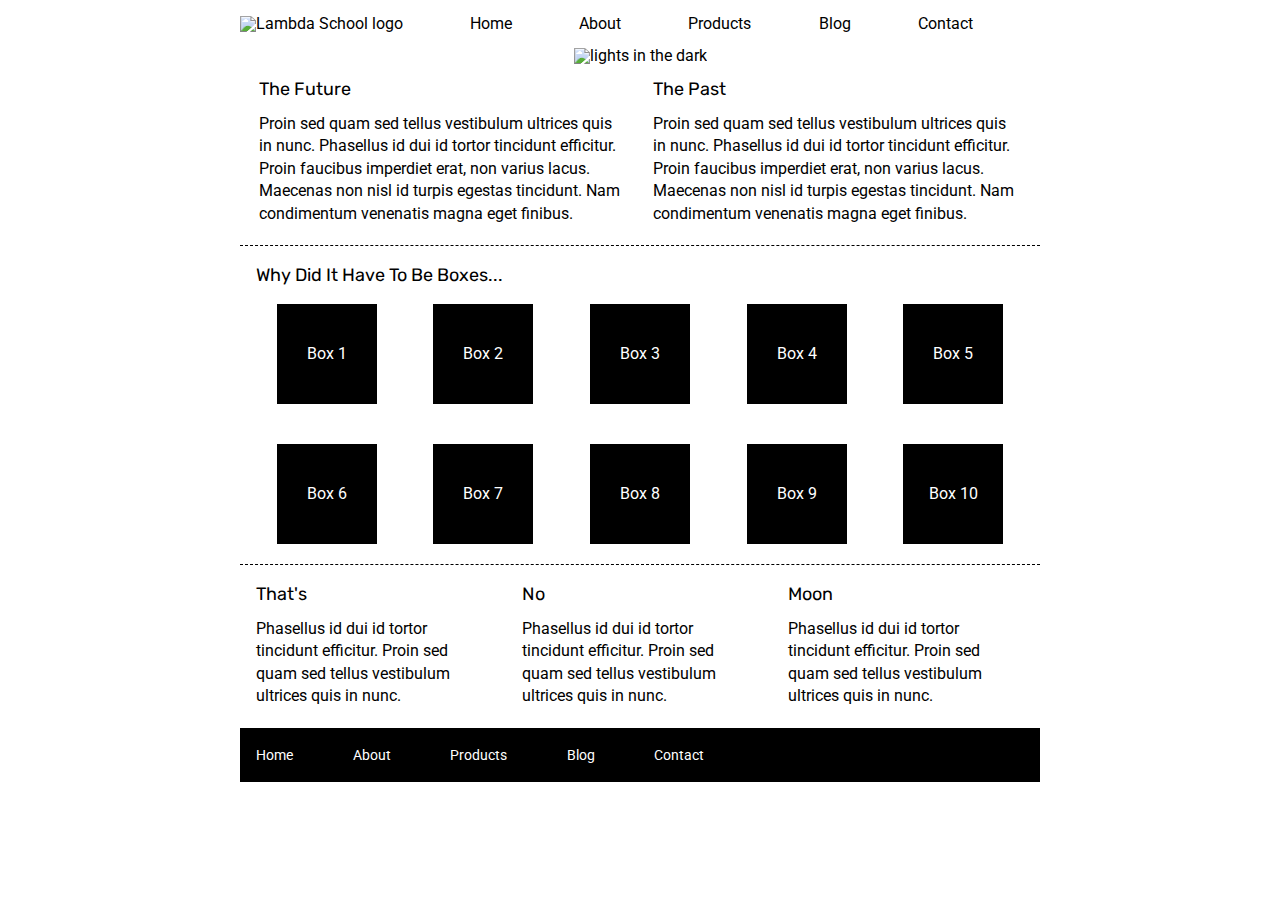
==== index.html @ 0f7d9eb4 "Add header and navigation" ====
<!doctype html>

<html lang="en">
<head>
  <meta charset="utf-8">

  <title>Sprint Challenge - Home</title>

  <link href="https://fonts.googleapis.com/css?family=Roboto|Rubik" rel="stylesheet">
  <link rel="stylesheet" href="css/index.css">

</head>

<body>
    

    <div class="container">
        <header>
            <section class="first">
            <div class ="logo">
                <img src="img/lambda-black.png" alt="Lambda School logo">
            </div>
            <div class="links">
                <nav>
            
                <a href="#home">Home</a>
                <a href="/about.html">About</a>
                <a href="#product">Products</a>
                <a href="#blog">Blog</a>
                <a href="#contact">Contact</a>
               </nav>
             </div>
            </section>
        
          <div class="topimage">
            <img src="img/jumbo.jpg" alt="lights in the dark">
        </div>
    </header>
        <section class="top-content">
            <div class="text-container">
                <h2>The Future</h2>
                <p>Proin sed quam sed tellus vestibulum ultrices quis in nunc. Phasellus id dui id tortor tincidunt efficitur. Proin faucibus imperdiet erat, non varius lacus. Maecenas non nisl id turpis egestas tincidunt. Nam condimentum venenatis magna eget finibus.</p>
            </div>
            <div class="text-container">
                <h2>The Past</h2>
                <p>Proin sed quam sed tellus vestibulum ultrices quis in nunc. Phasellus id dui id tortor tincidunt efficitur. Proin faucibus imperdiet erat, non varius lacus. Maecenas non nisl id turpis egestas tincidunt. Nam condimentum venenatis magna eget finibus.</p>
            </div>
        </section>
        
        <section class="middle-content">
        
            <h2>Why Did It Have To Be Boxes...</h2>
            
            <div class="boxes">
                <div class="box">Box 1</div>
                <div class="box">Box 2</div>
                <div class="box">Box 3</div>
                <div class="box">Box 4</div>
                <div class="box">Box 5</div>
                <div class="box">Box 6</div>
                <div class="box">Box 7</div>
                <div class="box">Box 8</div>
                <div class="box">Box 9</div>
                <div class="box">Box 10</div>
            </div>
        
        </section>

        <section class="bottom-content">

            <div class="text-container">
                <h2>That's</h2>
                <p>Phasellus id dui id tortor tincidunt efficitur. Proin sed quam sed tellus vestibulum ultrices quis in nunc.</p>
            </div>
            <div class="text-container">
                <h2>No</h2>
                <p>Phasellus id dui id tortor tincidunt efficitur. Proin sed quam sed tellus vestibulum ultrices quis in nunc.</p>
            </div>
            <div class="text-container">
                <h2>Moon</h2>
                <p>Phasellus id dui id tortor tincidunt efficitur. Proin sed quam sed tellus vestibulum ultrices quis in nunc.</p>
            </div>

        </section>
        
        <footer>
            <nav>
                <a href="#">Home</a>
                <a href="#">About</a>
                <a href="#">Products</a>
                <a href="#">Blog</a>
                <a href="#">Contact</a>
            </nav>
        </footer>
    </div><!-- container -->        
</body>
</html>
---- css/index.css ----
/* http://meyerweb.com/eric/tools/css/reset/ 
   v2.0 | 20110126
   License: none (public domain)
*/

html, body, div, span, applet, object, iframe,
h1, h2, h3, h4, h5, h6, p, blockquote, pre,
a, abbr, acronym, address, big, cite, code,
del, dfn, em, img, ins, kbd, q, s, samp,
small, strike, strong, sub, sup, tt, var,
b, u, i, center,
dl, dt, dd, ol, ul, li,
fieldset, form, label, legend,
table, caption, tbody, tfoot, thead, tr, th, td,
article, aside, canvas, details, embed, 
figure, figcaption, footer, header, hgroup, 
menu, nav, output, ruby, section, summary,
time, mark, audio, video {
	margin: 0;
	padding: 0;
	border: 0;
	font-size: 100%;
	font: inherit;
	vertical-align: baseline;
}
/* HTML5 display-role reset for older browsers */
article, aside, details, figcaption, figure, 
footer, header, hgroup, menu, nav, section {
	display: block;
}
body {
	line-height: 1;
}
ol, ul {
	list-style: none;
}
blockquote, q {
	quotes: none;
}
blockquote:before, blockquote:after,
q:before, q:after {
	content: '';
	content: none;
}
table {
	border-collapse: collapse;
	border-spacing: 0;
}

* {
    box-sizing: border-box;
}


html, body {
    height: 100%;
    font-family: 'Roboto', sans-serif;
}

h1, h2, h3, h4, h5 {
    font-size: 18px;
    margin-bottom: 15px;
    font-family: 'Rubik', sans-serif;
}

p {
    line-height: 1.4;
}
header .links {
    flex: 1;
    /* background-color: green; */
    display: flex;
    flex-direction: row;
    align-items: stretch;
}
header .links a {
    color: black;
    text-decoration: none;
}
header .links a:hover {
    text-decoration: underline;
}
nav {
    display: flex;
    flex: 1;
    flex-direction: row;
    align-items: center;
    /* background-color: orange; */
}

.first {
    display: flex;
    flex-direction: row;
    align-items: stretch;
    margin-bottom: 2%;
    margin-top: 2%;
}


.links nav{
        width:50%;
        display:flex;
        align-items:right;
        justify-content: space-evenly;

}

   
.topimage{
    display:flex;
    justify-content: center;
    margin-bottom: 2%;
}


.container {
    width: 800px;
    margin: 0 auto;
}

.top-content {
    display: flex;
    flex-wrap: wrap;
    justify-content: space-evenly;
    margin-bottom: 20px;
    border-bottom: 1px dashed black;
}

.top-content .text-container {
    width: 48%;
    padding: 0 1%;
    padding-bottom: 20px;  
}

.middle-content {
    margin-bottom: 20px;
    border-bottom: 1px dashed black;
}

.middle-content h2 {
    padding: 0 2%;
    margin-bottom: 0;
}

.middle-content .boxes {
    display: flex;
    flex-wrap: wrap;
    justify-content: space-evenly;
}

.middle-content .boxes .box {
    width: 12.5%;
    height: 100px;
    background: black;
    margin: 20px 2.5%;
    color: white;
    display: flex;
    align-items: center;
    justify-content: center;
}

.bottom-content {
    display: flex;
    margin: 0 2% 20px;
    justify-content: space-around;
}

.bottom-content .text-container {
    padding-right: 4%;
}

.bottom-content .text-container:last-child {
    padding-right: 0;
}

footer {
    width: 100%;
    background: black;
}

footer nav {
    width: 60%;
    display: flex;
    justify-content: space-between;
    align-items: center;
    padding: 20px 2%;
    font-size: 14px;
}

footer nav a {
    color: white;
    text-decoration: none;
}
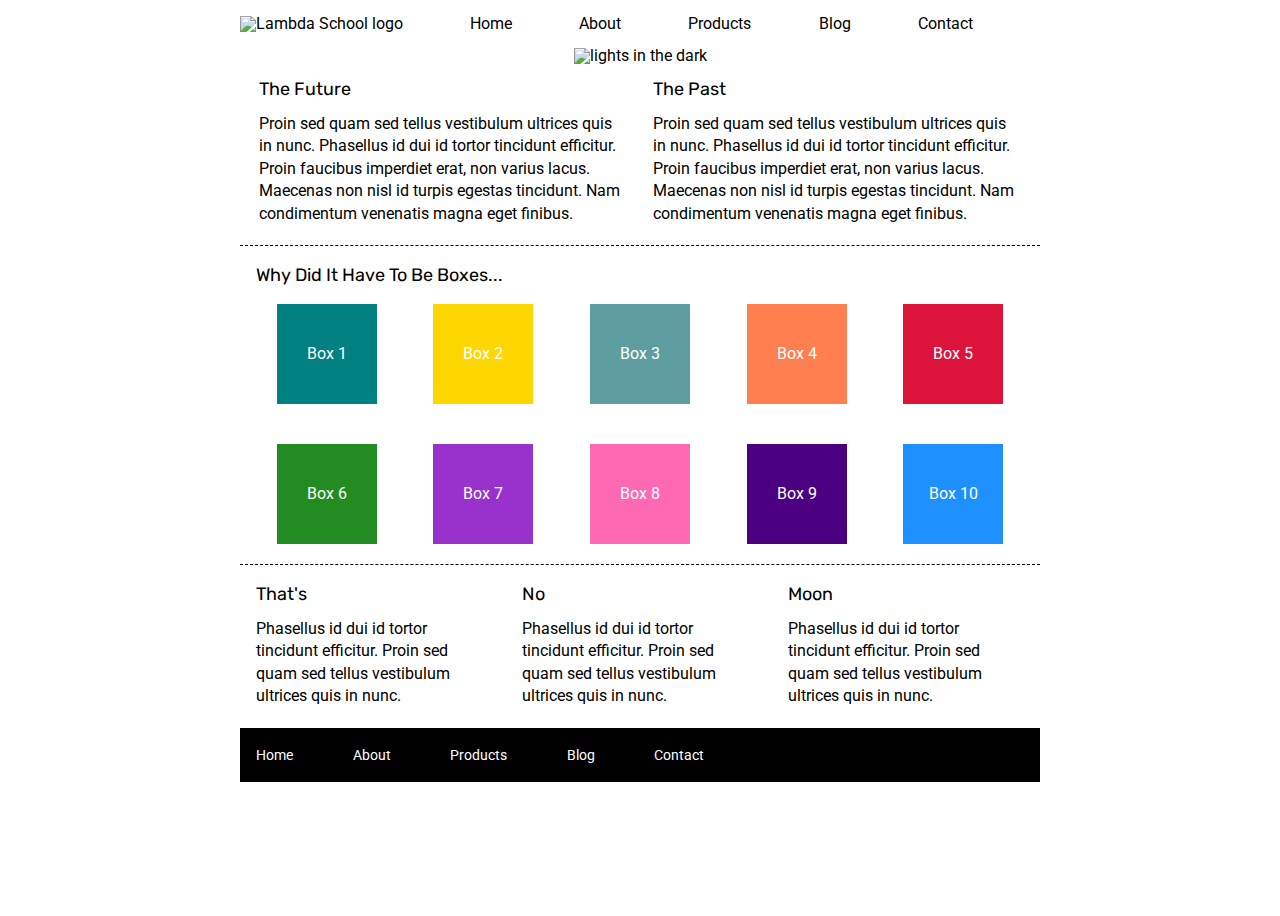
==== commit 2e2d5c22: "boxes background color" ====
--- a/index.html
+++ b/index.html
@@ -52,16 +52,17 @@
             <h2>Why Did It Have To Be Boxes...</h2>
             
             <div class="boxes">
-                <div class="box">Box 1</div>
-                <div class="box">Box 2</div>
-                <div class="box">Box 3</div>
-                <div class="box">Box 4</div>
-                <div class="box">Box 5</div>
-                <div class="box">Box 6</div>
-                <div class="box">Box 7</div>
-                <div class="box">Box 8</div>
-                <div class="box">Box 9</div>
-                <div class="box">Box 10</div>
+        
+                <div id="box1" class="box">Box 1</div>
+                <div id="box2" class="box">Box 2</div>
+                <div id="box3" class="box">Box 3</div>
+                <div id="box4" class="box">Box 4</div>
+                <div id="box5" class="box">Box 5</div>
+                <div id="box6" class="box">Box 6</div>
+                <div id="box7" class="box">Box 7</div>
+                <div id="box8" class="box">Box 8</div>
+                <div id="box9" class="box">Box 9</div>
+                <div id="box10" class="box">Box 10</div>
             </div>
         
         </section>
--- a/css/index.css
+++ b/css/index.css
@@ -158,6 +158,45 @@
     align-items: center;
     justify-content: center;
 }
+#box1 {
+    background-color: teal;
+}
+#box2{
+    background-color: gold;
+
+}
+#box3{
+    background-color:cadetblue;
+
+}
+#box4{
+    background-color:coral;
+
+}
+#box5{
+    background-color:crimson;
+
+}
+#box6{
+    background-color:forestgreen;
+
+}
+#box7{
+    background-color:darkorchid;
+
+}
+#box8{
+    background-color:hotpink;
+
+}
+#box9{
+    background-color:indigo;
+
+}
+#box10{
+    background-color:dodgerblue;
+
+}
 
 .bottom-content {
     display: flex;
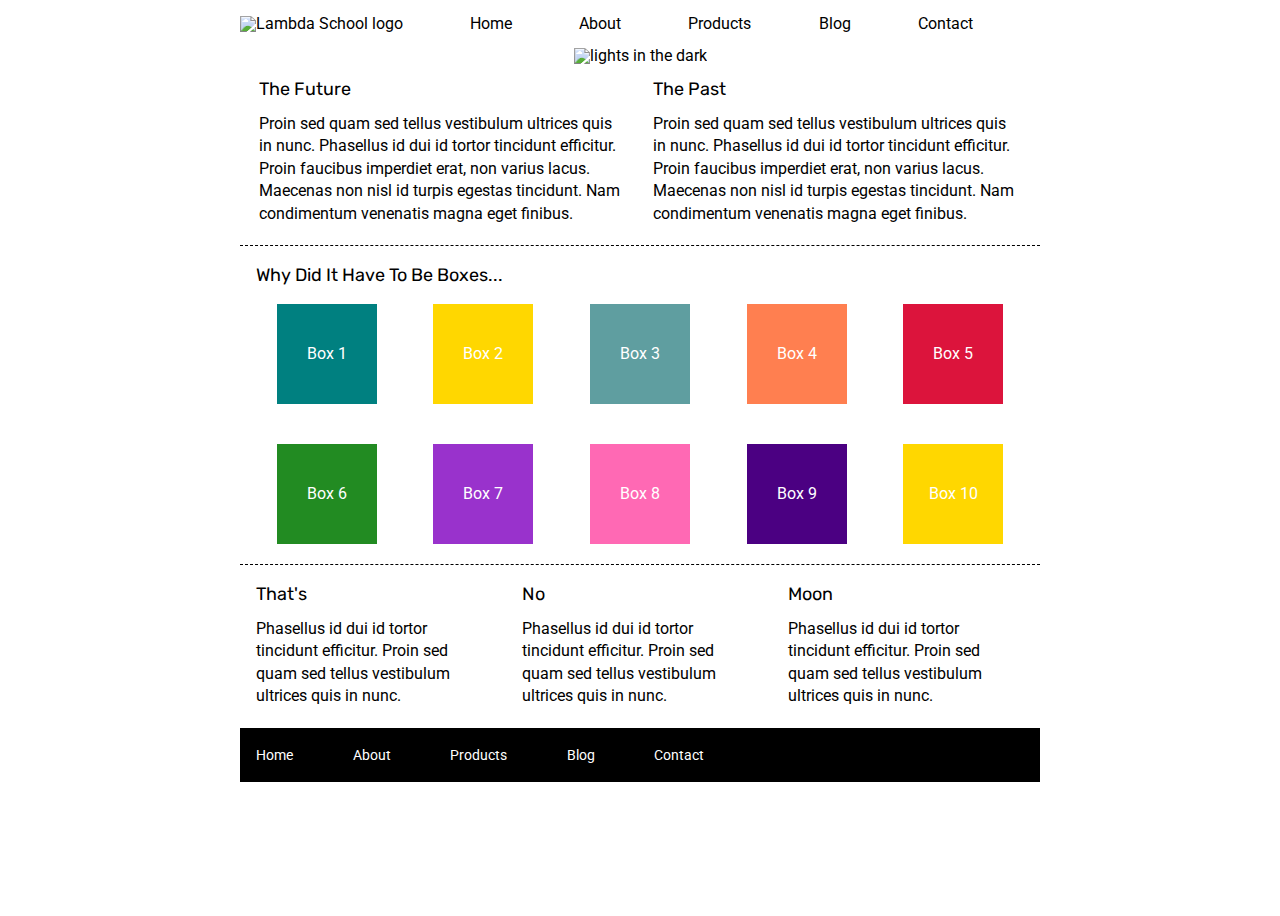
==== commit c337917b: "Designing the about page" ====
--- a/index.html
+++ b/index.html
@@ -7,6 +7,7 @@
   <title>Sprint Challenge - Home</title>
 
   <link href="https://fonts.googleapis.com/css?family=Roboto|Rubik" rel="stylesheet">
+  <link rel="stylesheet" href="css/shared-styles.css">
   <link rel="stylesheet" href="css/index.css">
 
 </head>
--- a/css/shared-styles.css
+++ b/css/shared-styles.css
@@ -0,0 +1,154 @@
+html, body, div, span, applet, object, iframe,
+h1, h2, h3, h4, h5, h6, p, blockquote, pre,
+a, abbr, acronym, address, big, cite, code,
+del, dfn, em, img, ins, kbd, q, s, samp,
+small, strike, strong, sub, sup, tt, var,
+b, u, i, center,
+dl, dt, dd, ol, ul, li,
+fieldset, form, label, legend,
+table, caption, tbody, tfoot, thead, tr, th, td,
+article, aside, canvas, details, embed, 
+figure, figcaption, footer, header, hgroup, 
+menu, nav, output, ruby, section, summary,
+time, mark, audio, video {
+	margin: 0;
+	padding: 0;
+	border: 0;
+	font-size: 100%;
+	font: inherit;
+	vertical-align: baseline;
+}
+/* HTML5 display-role reset for older browsers */
+article, aside, details, figcaption, figure, 
+footer, header, hgroup, menu, nav, section {
+	display: block;
+}
+body {
+	line-height: 1;
+}
+ol, ul {
+	list-style: none;
+}
+blockquote, q {
+	quotes: none;
+}
+blockquote:before, blockquote:after,
+q:before, q:after {
+	content: '';
+	content: none;
+}
+
+
+table {
+	border-collapse: collapse;
+	border-spacing: 0;
+}
+
+* {
+    box-sizing: border-box;
+}
+
+
+html, body {
+    height: 100%;
+    font-family: 'Roboto', sans-serif;
+}
+
+h1, h2, h3, h4, h5 {
+    font-size: 18px;
+    margin-bottom: 15px;
+    font-family: 'Rubik', sans-serif;
+}
+
+p {
+    line-height: 1.4;
+}
+header .links {
+    flex: 1;
+    /* background-color: green; */
+    display: flex;
+    flex-direction: row;
+    align-items: stretch;
+}
+header .links a {
+    color: black;
+    text-decoration: none;
+}
+header .links a:hover {
+    text-decoration: underline;
+}
+nav {
+    display: flex;
+    flex: 1;
+    flex-direction: row;
+    align-items: center;
+    /* background-color: orange; */
+}
+
+.first {
+    display: flex;
+    flex-direction: row;
+    align-items: stretch;
+    margin-bottom: 2%;
+    margin-top: 2%;
+}
+
+
+.links nav{
+        width:50%;
+        display:flex;
+        align-items:right;
+        justify-content: space-evenly;
+
+}
+
+   
+.topimage{
+    display:flex;
+    justify-content: center;
+    margin-bottom: 2%;
+}
+
+
+.container {
+    width: 800px;
+    margin: 0 auto;
+}
+
+.top-content {
+    display: flex;
+    flex-wrap: wrap;
+    justify-content: space-evenly;
+    margin-bottom: 20px;
+    border-bottom: 1px dashed black;
+}
+
+.top-content .text-container {
+    width: 48%;
+    padding: 0 1%;
+    padding-bottom: 20px;  
+}
+
+.middle-content {
+    margin-bottom: 20px;
+    border-bottom: 1px dashed black;
+}
+
+footer {
+    width: 100%;
+    background: black;
+}
+
+footer nav {
+    width: 60%;
+    display: flex;
+    justify-content: space-between;
+    align-items: center;
+    padding: 20px 2%;
+    font-size: 14px;
+}
+
+footer nav a {
+    color: white;
+    text-decoration: none;
+}--- a/css/index.css
+++ b/css/index.css
@@ -3,139 +3,6 @@
    License: none (public domain)
 */
 
-html, body, div, span, applet, object, iframe,
-h1, h2, h3, h4, h5, h6, p, blockquote, pre,
-a, abbr, acronym, address, big, cite, code,
-del, dfn, em, img, ins, kbd, q, s, samp,
-small, strike, strong, sub, sup, tt, var,
-b, u, i, center,
-dl, dt, dd, ol, ul, li,
-fieldset, form, label, legend,
-table, caption, tbody, tfoot, thead, tr, th, td,
-article, aside, canvas, details, embed, 
-figure, figcaption, footer, header, hgroup, 
-menu, nav, output, ruby, section, summary,
-time, mark, audio, video {
-	margin: 0;
-	padding: 0;
-	border: 0;
-	font-size: 100%;
-	font: inherit;
-	vertical-align: baseline;
-}
-/* HTML5 display-role reset for older browsers */
-article, aside, details, figcaption, figure, 
-footer, header, hgroup, menu, nav, section {
-	display: block;
-}
-body {
-	line-height: 1;
-}
-ol, ul {
-	list-style: none;
-}
-blockquote, q {
-	quotes: none;
-}
-blockquote:before, blockquote:after,
-q:before, q:after {
-	content: '';
-	content: none;
-}
-table {
-	border-collapse: collapse;
-	border-spacing: 0;
-}
-
-* {
-    box-sizing: border-box;
-}
-
-
-html, body {
-    height: 100%;
-    font-family: 'Roboto', sans-serif;
-}
-
-h1, h2, h3, h4, h5 {
-    font-size: 18px;
-    margin-bottom: 15px;
-    font-family: 'Rubik', sans-serif;
-}
-
-p {
-    line-height: 1.4;
-}
-header .links {
-    flex: 1;
-    /* background-color: green; */
-    display: flex;
-    flex-direction: row;
-    align-items: stretch;
-}
-header .links a {
-    color: black;
-    text-decoration: none;
-}
-header .links a:hover {
-    text-decoration: underline;
-}
-nav {
-    display: flex;
-    flex: 1;
-    flex-direction: row;
-    align-items: center;
-    /* background-color: orange; */
-}
-
-.first {
-    display: flex;
-    flex-direction: row;
-    align-items: stretch;
-    margin-bottom: 2%;
-    margin-top: 2%;
-}
-
-
-.links nav{
-        width:50%;
-        display:flex;
-        align-items:right;
-        justify-content: space-evenly;
-
-}
-
-   
-.topimage{
-    display:flex;
-    justify-content: center;
-    margin-bottom: 2%;
-}
-
-
-.container {
-    width: 800px;
-    margin: 0 auto;
-}
-
-.top-content {
-    display: flex;
-    flex-wrap: wrap;
-    justify-content: space-evenly;
-    margin-bottom: 20px;
-    border-bottom: 1px dashed black;
-}
-
-.top-content .text-container {
-    width: 48%;
-    padding: 0 1%;
-    padding-bottom: 20px;  
-}
-
-.middle-content {
-    margin-bottom: 20px;
-    border-bottom: 1px dashed black;
-}
 
 .middle-content h2 {
     padding: 0 2%;
@@ -194,7 +61,7 @@
 
 }
 #box10{
-    background-color:dodgerblue;
+    background-color: gold;
 
 }
 
@@ -212,21 +79,3 @@
     padding-right: 0;
 }
 
-footer {
-    width: 100%;
-    background: black;
-}
-
-footer nav {
-    width: 60%;
-    display: flex;
-    justify-content: space-between;
-    align-items: center;
-    padding: 20px 2%;
-    font-size: 14px;
-}
-
-footer nav a {
-    color: white;
-    text-decoration: none;
-}